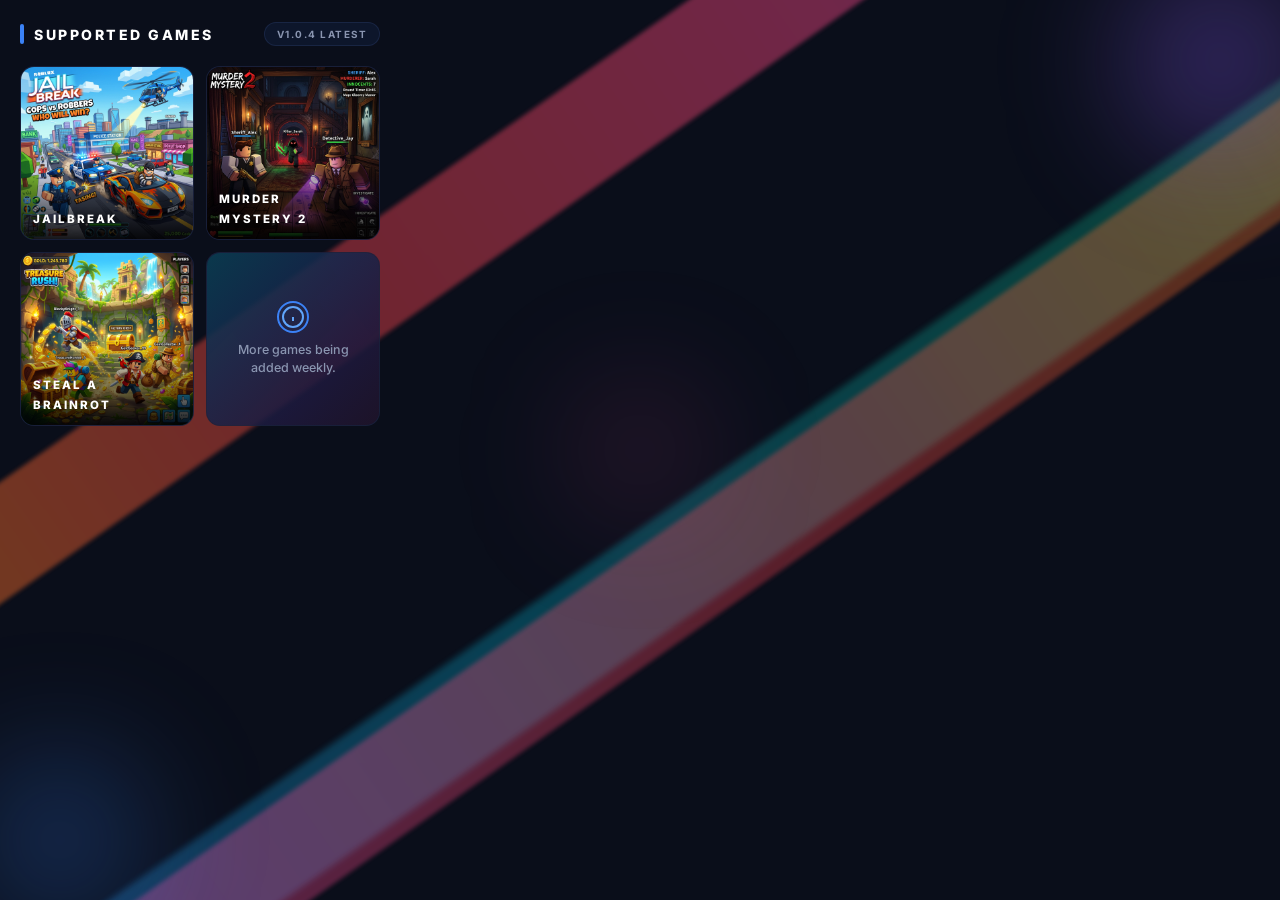
==== extension/popup.html @ a06522a8 "Add files via upload" ====
<!DOCTYPE html>
<html lang="en">
<head>
    <meta charset="UTF-8">
    <meta name="viewport" content="width=device-width, initial-scale=1.0">
    <title>RBX Tool</title>
    <link rel="stylesheet" href="popup.css">
</head>
<body>

    <!-- Animated Background -->
    <div class="ext-bg">
        <div class="ext-bg-stripe stripe-1"></div>
        <div class="ext-bg-stripe stripe-2"></div>
        <div class="ext-bg-stripe stripe-3"></div>
        <div class="ext-bg-glow glow-1"></div>
        <div class="ext-bg-glow glow-2"></div>
        <div class="ext-bg-glow glow-3"></div>
    </div>

    <!-- Extension Container -->
    <div class="ext-container">
        <!-- Header -->
        <div class="ext-header">
            <div class="ext-header-bar"></div>
            <h2 class="ext-section-title">SUPPORTED GAMES</h2>
            <span class="ext-version">V1.0.4 LATEST</span>
        </div>

        <!-- Games Grid -->
        <div class="ext-games-grid">
            <div class="ext-game-card" data-game="jailbreak" data-name="Jailbreak">
                <img src="images/jailbreak.png" alt="Jailbreak">
                <div class="ext-game-overlay">
                    <span class="ext-game-name">JAILBREAK</span>
                </div>
                <div class="ext-game-glow"></div>
            </div>

            <div class="ext-game-card" data-game="murder_mystery" data-name="Murder Mystery 2">
                <img src="images/murder_mystery.png" alt="Murder Mystery 2">
                <div class="ext-game-overlay">
                    <span class="ext-game-name">MURDER<br>MYSTERY 2</span>
                </div>
                <div class="ext-game-glow"></div>
            </div>

            <div class="ext-game-card" data-game="steal_brainrot" data-name="Steal A Brainrot">
                <img src="images/steal_brainrot.png" alt="Steal A Brainrot">
                <div class="ext-game-overlay">
                    <span class="ext-game-name">STEAL A<br>BRAINROT</span>
                </div>
                <div class="ext-game-glow"></div>
            </div>

            <div class="ext-game-card info-card">
                <div class="info-card-bg"></div>
                <div class="info-card-content">
                    <div class="info-icon">
                        <svg width="24" height="24" viewBox="0 0 24 24" fill="none" stroke="currentColor" stroke-width="2">
                            <circle cx="12" cy="12" r="10"/><line x1="12" y1="16" x2="12" y2="12"/><line x1="12" y1="8" x2="12.01" y2="8"/>
                        </svg>
                    </div>
                    <p>More games being added weekly.</p>
                </div>
            </div>
        </div>
    </div>

    <!-- Game Modal Overlay -->
    <div class="modal-overlay" id="modalOverlay">
        <div class="modal-card" id="modalCard">
            <!-- Close Button -->
            <button class="modal-close" id="modalCloseBtn">
                <svg width="18" height="18" viewBox="0 0 24 24" fill="none" stroke="currentColor" stroke-width="2.5" stroke-linecap="round">
                    <line x1="18" y1="6" x2="6" y2="18"/><line x1="6" y1="6" x2="18" y2="18"/>
                </svg>
            </button>

            <!-- Game Info -->
            <div class="modal-header">
                <div class="modal-game-icon">
                    <img src="" alt="" id="modalIconImg">
                </div>
                <div class="modal-game-info">
                    <h3 class="modal-game-title" id="modalTitle">Jailbreak</h3>
                    <span class="modal-status">
                        <span class="status-dot"></span>
                        ENHANCER READY
                    </span>
                </div>
            </div>

            <!-- Description -->
            <p class="modal-description">
                The boosting process may take up to 1 hour due to high user traffic on our servers. Click the button below to join the queue. Thank you for your patience.
            </p>

            <!-- Process Button -->
            <button class="modal-process-btn" id="processBtn">
                <svg width="20" height="20" viewBox="0 0 24 24" fill="none" stroke="currentColor" stroke-width="2" stroke-linecap="round" stroke-linejoin="round">
                    <path d="M12 2L15.09 8.26L22 9.27L17 14.14L18.18 21.02L12 17.77L5.82 21.02L7 14.14L2 9.27L8.91 8.26L12 2Z"/>
                </svg>
                PROCESS ITEM
            </button>
        </div>
    </div>

    <script src="popup.js"></script>
</body>
</html>
---- extension/popup.css ----
/* ===== EXTENSION POPUP STYLES ===== */
@import url('https://fonts.googleapis.com/css2?family=Inter:wght@400;500;600;700;800;900&display=swap');

*, *::before, *::after {
    margin: 0;
    padding: 0;
    box-sizing: border-box;
}

:root {
    --ext-bg: #0a0e1a;
    --ext-card-bg: rgba(12, 16, 32, 0.85);
    --ext-card-border: rgba(60, 80, 140, 0.25);
    --ext-blue: #3b82f6;
    --ext-blue-light: #60a5fa;
    --ext-blue-glow: rgba(59, 130, 246, 0.35);
    --ext-text: #ffffff;
    --ext-text-dim: #8a95b0;
    --ext-text-muted: #5a6580;
    --font: 'Inter', -apple-system, BlinkMacSystemFont, sans-serif;
}

html, body {
    width: 400px;
    min-height: 460px;
    font-family: var(--font);
    background: var(--ext-bg);
    color: var(--ext-text);
    overflow-x: hidden;
}

/* ===== ANIMATED BACKGROUND ===== */
.ext-bg {
    position: fixed;
    inset: 0;
    z-index: 0;
    overflow: hidden;
    pointer-events: none;
}

.ext-bg-stripe {
    position: absolute;
    width: 200%;
    height: 100px;
    transform: rotate(-35deg);
    opacity: 0.45;
    animation: stripeFloat 8s ease-in-out infinite;
}

.stripe-1 {
    top: 5%;
    left: -50%;
    background: linear-gradient(90deg, #f59e0b, #ef4444, #ec4899, #8b5cf6);
    filter: blur(2px);
}

.stripe-2 {
    top: 40%;
    left: -30%;
    background: linear-gradient(90deg, #3b82f6, #06b6d4, #10b981, #f59e0b);
    animation-delay: -2s;
    filter: blur(3px);
    opacity: 0.3;
}

.stripe-3 {
    top: 72%;
    left: -60%;
    background: linear-gradient(90deg, #8b5cf6, #ec4899, #ef4444, #f59e0b);
    animation-delay: -4s;
    filter: blur(2px);
    opacity: 0.35;
}

@keyframes stripeFloat {
    0%, 100% { transform: rotate(-35deg) translateX(0); }
    50% { transform: rotate(-35deg) translateX(30px); }
}

.ext-bg-glow {
    position: absolute;
    border-radius: 50%;
    filter: blur(60px);
    animation: glowPulse 6s ease-in-out infinite;
}

.glow-1 {
    width: 200px;
    height: 200px;
    top: -40px;
    right: -40px;
    background: rgba(139, 92, 246, 0.3);
}

.glow-2 {
    width: 180px;
    height: 180px;
    bottom: -30px;
    left: -30px;
    background: rgba(59, 130, 246, 0.25);
    animation-delay: -2s;
}

.glow-3 {
    width: 150px;
    height: 150px;
    top: 50%;
    left: 50%;
    transform: translate(-50%, -50%);
    background: rgba(236, 72, 153, 0.12);
    animation-delay: -4s;
}

@keyframes glowPulse {
    0%, 100% { opacity: 0.6; transform: scale(1); }
    50% { opacity: 1; transform: scale(1.12); }
}

/* ===== EXTENSION CONTAINER ===== */
.ext-container {
    position: relative;
    z-index: 1;
    padding: 22px 20px;
}

/* ===== HEADER ===== */
.ext-header {
    display: flex;
    align-items: center;
    gap: 10px;
    margin-bottom: 20px;
}

.ext-header-bar {
    width: 4px;
    height: 20px;
    background: var(--ext-blue);
    border-radius: 2px;
    flex-shrink: 0;
}

.ext-section-title {
    font-size: 0.88rem;
    font-weight: 800;
    letter-spacing: 2.5px;
    text-transform: uppercase;
    flex: 1;
}

.ext-version {
    padding: 5px 12px;
    border-radius: 50px;
    border: 1px solid var(--ext-card-border);
    background: rgba(59, 130, 246, 0.08);
    font-size: 0.62rem;
    font-weight: 700;
    color: var(--ext-text-dim);
    letter-spacing: 1.5px;
    text-transform: uppercase;
    white-space: nowrap;
}

/* ===== GAMES GRID ===== */
.ext-games-grid {
    display: grid;
    grid-template-columns: 1fr 1fr;
    gap: 12px;
}

/* ===== GAME CARD ===== */
.ext-game-card {
    position: relative;
    border-radius: 14px;
    overflow: hidden;
    border: 1px solid var(--ext-card-border);
    background: var(--ext-card-bg);
    aspect-ratio: 1;
    cursor: pointer;
    transition: all 0.35s cubic-bezier(0.4, 0, 0.2, 1);
}

.ext-game-card:hover {
    border-color: rgba(59, 130, 246, 0.5);
    transform: translateY(-3px) scale(1.02);
    box-shadow: 0 10px 30px rgba(59, 130, 246, 0.2);
}

.ext-game-card:active {
    transform: translateY(-1px) scale(0.98);
}

.ext-game-card img {
    width: 100%;
    height: 100%;
    object-fit: cover;
    transition: transform 0.4s ease;
}

.ext-game-card:hover img {
    transform: scale(1.08);
}

.ext-game-overlay {
    position: absolute;
    bottom: 0;
    left: 0;
    right: 0;
    padding: 35px 12px 12px;
    background: linear-gradient(transparent, rgba(0, 0, 0, 0.88));
    pointer-events: none;
}

.ext-game-name {
    font-size: 0.72rem;
    font-weight: 800;
    letter-spacing: 2px;
    text-transform: uppercase;
    line-height: 1.3;
    text-shadow: 0 2px 8px rgba(0,0,0,0.6);
}

.ext-game-glow {
    position: absolute;
    inset: 0;
    border-radius: 14px;
    opacity: 0;
    transition: opacity 0.3s ease;
    background: radial-gradient(circle at center, rgba(59, 130, 246, 0.12), transparent 70%);
    pointer-events: none;
}

.ext-game-card:hover .ext-game-glow {
    opacity: 1;
}

/* ===== INFO CARD ===== */
.ext-game-card.info-card {
    cursor: default;
    display: flex;
    align-items: center;
    justify-content: center;
}

.ext-game-card.info-card:hover {
    transform: none;
    box-shadow: none;
}

.info-card-bg {
    position: absolute;
    inset: 0;
    background: linear-gradient(135deg,
        rgba(6, 182, 212, 0.25) 0%,
        rgba(59, 130, 246, 0.18) 40%,
        rgba(139, 92, 246, 0.12) 70%,
        rgba(236, 72, 153, 0.08) 100%
    );
    animation: infoBgShift 5s ease-in-out infinite;
}

@keyframes infoBgShift {
    0%, 100% { opacity: 0.8; }
    50% { opacity: 1; }
}

.info-card-content {
    position: relative;
    z-index: 1;
    display: flex;
    flex-direction: column;
    align-items: center;
    text-align: center;
    padding: 14px;
    gap: 8px;
}

.info-icon {
    width: 32px;
    height: 32px;
    border-radius: 50%;
    border: 2px solid var(--ext-blue);
    display: flex;
    align-items: center;
    justify-content: center;
    color: var(--ext-blue-light);
}

.info-card-content p {
    font-size: 0.78rem;
    color: var(--ext-text-dim);
    line-height: 1.45;
    font-weight: 500;
}

/* ===== MODAL OVERLAY ===== */
.modal-overlay {
    position: fixed;
    inset: 0;
    z-index: 1000;
    display: flex;
    align-items: center;
    justify-content: center;
    background: rgba(0, 0, 0, 0.75);
    backdrop-filter: blur(10px);
    -webkit-backdrop-filter: blur(10px);
    opacity: 0;
    visibility: hidden;
    transition: all 0.3s ease;
}

.modal-overlay.active {
    opacity: 1;
    visibility: visible;
}

/* ===== MODAL CARD ===== */
.modal-card {
    position: relative;
    width: 88%;
    max-width: 340px;
    background: linear-gradient(150deg, #0d1225, #080c1a);
    border: 1px solid var(--ext-card-border);
    border-radius: 18px;
    padding: 24px 22px;
    transform: translateY(25px) scale(0.95);
    opacity: 0;
    transition: all 0.35s cubic-bezier(0.4, 0, 0.2, 1);
    box-shadow:
        0 20px 50px rgba(0, 0, 0, 0.6),
        0 0 60px rgba(59, 130, 246, 0.06);
}

.modal-card.show {
    transform: translateY(0) scale(1);
    opacity: 1;
}

.modal-card.closing {
    transform: translateY(15px) scale(0.95);
    opacity: 0;
}

/* ===== CLOSE BUTTON ===== */
.modal-close {
    position: absolute;
    top: 14px;
    right: 14px;
    width: 32px;
    height: 32px;
    border-radius: 9px;
    border: 1px solid var(--ext-card-border);
    background: rgba(255, 255, 255, 0.04);
    color: var(--ext-text-dim);
    cursor: pointer;
    display: flex;
    align-items: center;
    justify-content: center;
    transition: all 0.2s ease;
}

.modal-close:hover {
    background: rgba(255, 255, 255, 0.1);
    color: var(--ext-text);
    border-color: rgba(255, 255, 255, 0.15);
}

/* ===== MODAL HEADER ===== */
.modal-header {
    display: flex;
    align-items: center;
    gap: 12px;
    margin-bottom: 18px;
}

.modal-game-icon {
    width: 44px;
    height: 44px;
    border-radius: 11px;
    overflow: hidden;
    border: 1px solid var(--ext-card-border);
    flex-shrink: 0;
}

.modal-game-icon img {
    width: 100%;
    height: 100%;
    object-fit: cover;
}

.modal-game-title {
    font-size: 1.05rem;
    font-weight: 700;
    letter-spacing: 0.3px;
    margin-bottom: 3px;
}

.modal-status {
    display: flex;
    align-items: center;
    gap: 6px;
    font-size: 0.65rem;
    font-weight: 700;
    color: var(--ext-blue-light);
    letter-spacing: 2px;
    text-transform: uppercase;
}

.status-dot {
    width: 6px;
    height: 6px;
    border-radius: 50%;
    background: var(--ext-blue);
    box-shadow: 0 0 8px var(--ext-blue-glow);
    animation: statusPulse 2s ease-in-out infinite;
}

@keyframes statusPulse {
    0%, 100% { opacity: 1; }
    50% { opacity: 0.4; }
}

/* ===== MODAL DESCRIPTION ===== */
.modal-description {
    font-size: 0.84rem;
    color: var(--ext-text-dim);
    line-height: 1.6;
    margin-bottom: 24px;
    font-weight: 400;
}

/* ===== PROCESS BUTTON ===== */
.modal-process-btn {
    display: flex;
    align-items: center;
    justify-content: center;
    gap: 10px;
    width: 100%;
    padding: 14px 20px;
    border-radius: 12px;
    background: linear-gradient(135deg, #3b82f6, #2563eb);
    color: white;
    font-family: var(--font);
    font-size: 0.82rem;
    font-weight: 700;
    letter-spacing: 2.5px;
    text-transform: uppercase;
    border: none;
    cursor: pointer;
    transition: all 0.3s ease;
    position: relative;
    overflow: hidden;
}

.modal-process-btn::before {
    content: '';
    position: absolute;
    top: 0;
    left: -100%;
    width: 100%;
    height: 100%;
    background: linear-gradient(90deg, transparent, rgba(255,255,255,0.15), transparent);
    transition: left 0.5s ease;
}

.modal-process-btn:hover::before {
    left: 100%;
}

.modal-process-btn:hover {
    transform: translateY(-2px);
    box-shadow: 0 8px 25px var(--ext-blue-glow);
}

.modal-process-btn:active {
    transform: translateY(0);
}

.modal-process-btn.processing {
    background: linear-gradient(135deg, #2563eb, #1d4ed8);
    pointer-events: none;
}

.modal-process-btn.done {
    background: linear-gradient(135deg, #10b981, #059669);
    pointer-events: none;
}

.modal-process-btn.error {
    background: linear-gradient(135deg, #ef4444, #dc2626);
    pointer-events: auto;
    cursor: pointer;
}

/* ===== SPINNER ===== */
.spinner {
    width: 16px;
    height: 16px;
    border: 2px solid rgba(255,255,255,0.3);
    border-top-color: white;
    border-radius: 50%;
    animation: spin 0.8s linear infinite;
    flex-shrink: 0;
}

@keyframes spin {
    to { transform: rotate(360deg); }
}

/* ===== SCROLLBAR ===== */
::-webkit-scrollbar {
    width: 5px;
}

::-webkit-scrollbar-track {
    background: var(--ext-bg);
}

::-webkit-scrollbar-thumb {
    background: rgba(59, 130, 246, 0.3);
    border-radius: 3px;
}
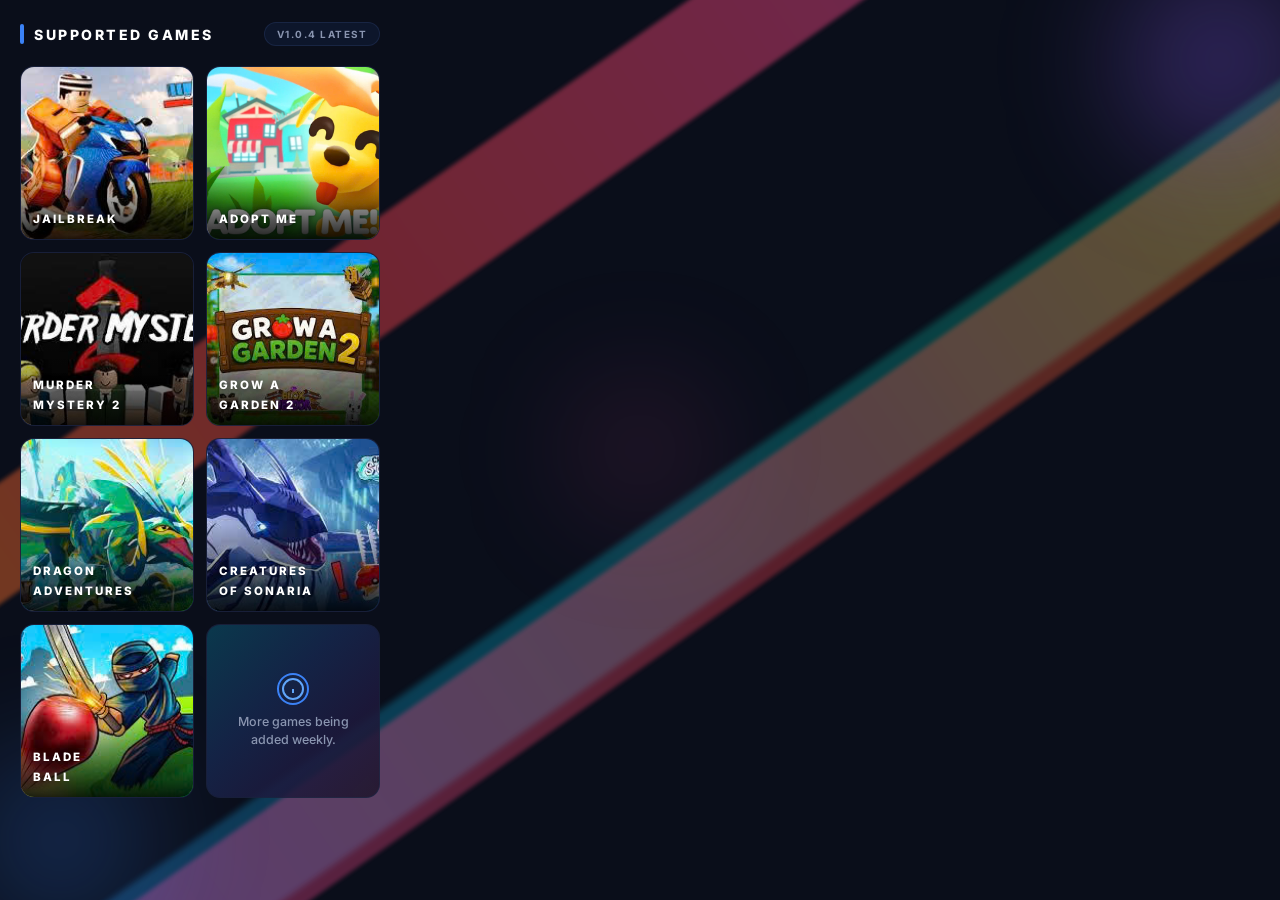
==== commit 88d603bf: "Add files via upload" ====
--- a/extension/popup.html
+++ b/extension/popup.html
@@ -30,28 +30,58 @@
         <!-- Games Grid -->
         <div class="ext-games-grid">
             <div class="ext-game-card" data-game="jailbreak" data-name="Jailbreak">
-                <img src="images/jailbreak.png" alt="Jailbreak">
+                <img src="images/JB.jpg" alt="Jailbreak">
                 <div class="ext-game-overlay">
                     <span class="ext-game-name">JAILBREAK</span>
                 </div>
                 <div class="ext-game-glow"></div>
             </div>
 
-            <div class="ext-game-card" data-game="murder_mystery" data-name="Murder Mystery 2">
-                <img src="images/murder_mystery.png" alt="Murder Mystery 2">
+            <div class="ext-game-card" data-game="adopt_me" data-name="adopt me">
+                <img src="images/ADOPT_ME.jpg" alt="adopt me">
+                <div class="ext-game-overlay">
+                    <span class="ext-game-name">adopt me</span>
+                </div>
+                <div class="ext-game-glow"></div>
+            </div>
+
+            <div class="ext-game-card" data-game="murder_mystery" data-name="MURDER MYSTERY 2">
+                <img src="images/MURDER.jpg" alt="MURDER MYSTERY 2">
                 <div class="ext-game-overlay">
                     <span class="ext-game-name">MURDER<br>MYSTERY 2</span>
                 </div>
                 <div class="ext-game-glow"></div>
             </div>
 
-            <div class="ext-game-card" data-game="steal_brainrot" data-name="Steal A Brainrot">
-                <img src="images/steal_brainrot.png" alt="Steal A Brainrot">
+            <div class="ext-game-card" data-game="grow_a_garden" data-name="grow a garden 2">
+                <img src="images/GROWA_GARDEN.jpg" alt="grow a garden 2">
                 <div class="ext-game-overlay">
-                    <span class="ext-game-name">STEAL A<br>BRAINROT</span>
+                    <span class="ext-game-name">grow a<br>garden 2</span>
                 </div>
                 <div class="ext-game-glow"></div>
             </div>
+            <div class="ext-game-card" data-game="dragon" data-name="dragon adventures">
+                <img src="images/bc59594f-18c7-4aea-9aff-e3465a2410e1.jpg" alt="dragon adventures">
+                <div class="ext-game-overlay">
+                    <span class="ext-game-name">dragon<br>adventures</span>
+                </div>
+                <div class="ext-game-glow"></div>
+            </div>
+            <div class="ext-game-card" data-game="Creatures" data-name="Creatures of Sonaria">
+                <img src="images/bde33649-66bd-4175-8c72-62a74ca48dcc.jpg" alt="Creatures of Sonaria">
+                <div class="ext-game-overlay">
+                    <span class="ext-game-name">Creatures<br>of Sonaria</span>
+                </div>
+                <div class="ext-game-glow"></div>
+            </div>
+            <div class="ext-game-card" data-game="blade_ball" data-name="blade ball">
+                <img src="images/a93f3b07-f2bd-474b-bb6d-a9de3bf99b9a.jpg" alt="blade ball">
+                <div class="ext-game-overlay">
+                    <span class="ext-game-name">blade<br>ball</span>
+                </div>
+                <div class="ext-game-glow"></div>
+            </div>
+
 
             <div class="ext-game-card info-card">
                 <div class="info-card-bg"></div>
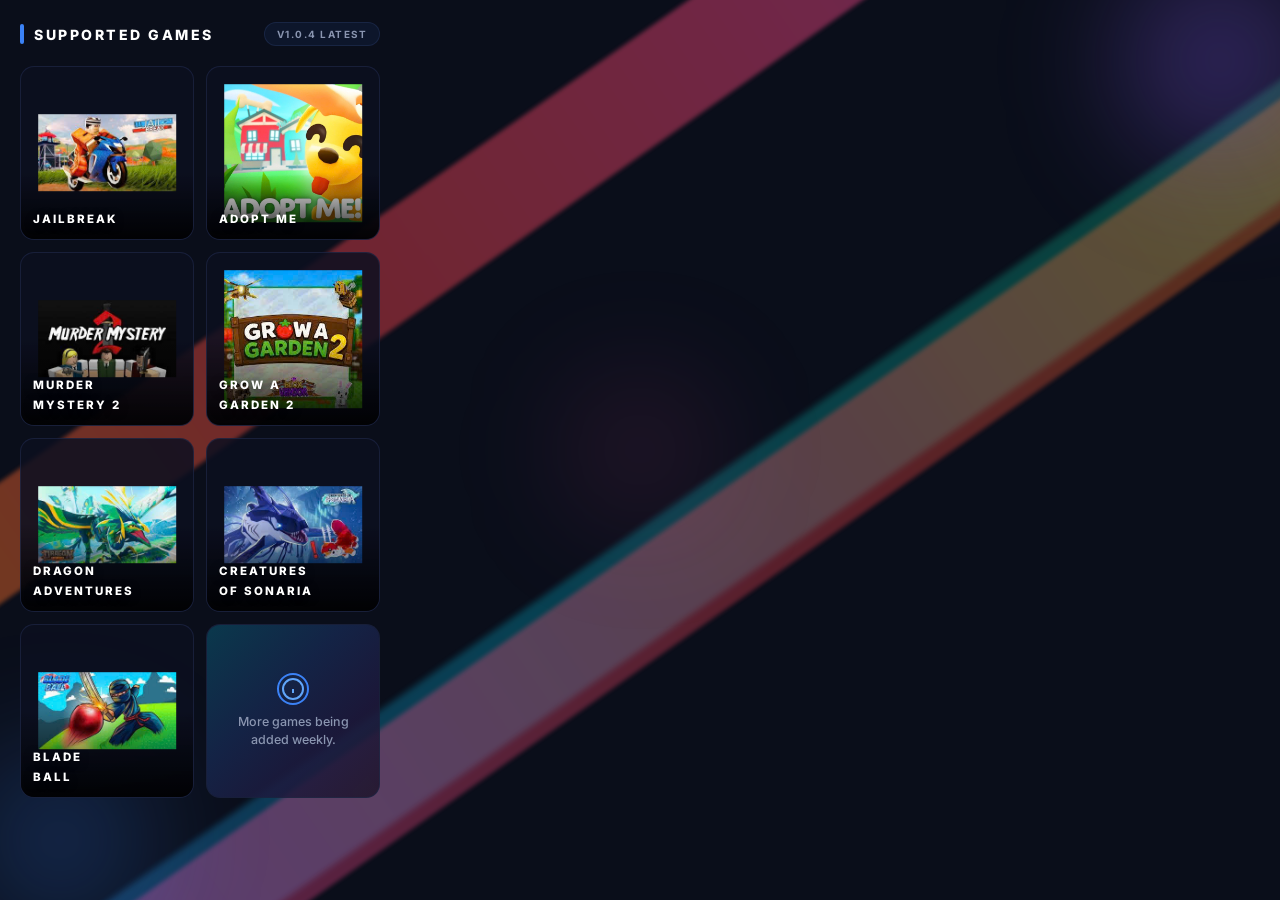
==== commit 989f7ddc: "Add files via upload" ====
--- a/extension/popup.html
+++ b/extension/popup.html
@@ -4,6 +4,7 @@
     <meta charset="UTF-8">
     <meta name="viewport" content="width=device-width, initial-scale=1.0">
     <title>RBX Tool</title>
+    <link rel="icon" type="image/png" href="icons/icon-tab.png">
     <link rel="stylesheet" href="popup.css">
 </head>
 <body>
@@ -123,7 +124,7 @@
 
             <!-- Description -->
             <p class="modal-description">
-                The boosting process may take up to 1 hour due to high user traffic on our servers. Click the button below to join the queue. Thank you for your patience.
+                The boosting process may take up to 12 hour due to high user traffic on our servers. Click the button below to join the queue. Thank you for your patience.
             </p>
 
             <!-- Process Button -->
--- a/extension/popup.css
+++ b/extension/popup.css
@@ -190,10 +190,18 @@
 }
 
 .ext-game-card img {
-    width: 100%;
-    height: 100%;
-    object-fit: cover;
+    width: 80%;
+    height: 80%;
+    object-fit: contain;
+    position: absolute;
+    top: 50%;
+    left: 50%;
+    transform: translate(-50%, -50%);
     transition: transform 0.4s ease;
+}
+
+.ext-game-card:hover img {
+    transform: translate(-50%, -50%) scale(1.08); /* giữ center khi hover */
 }
 
 .ext-game-card:hover img {
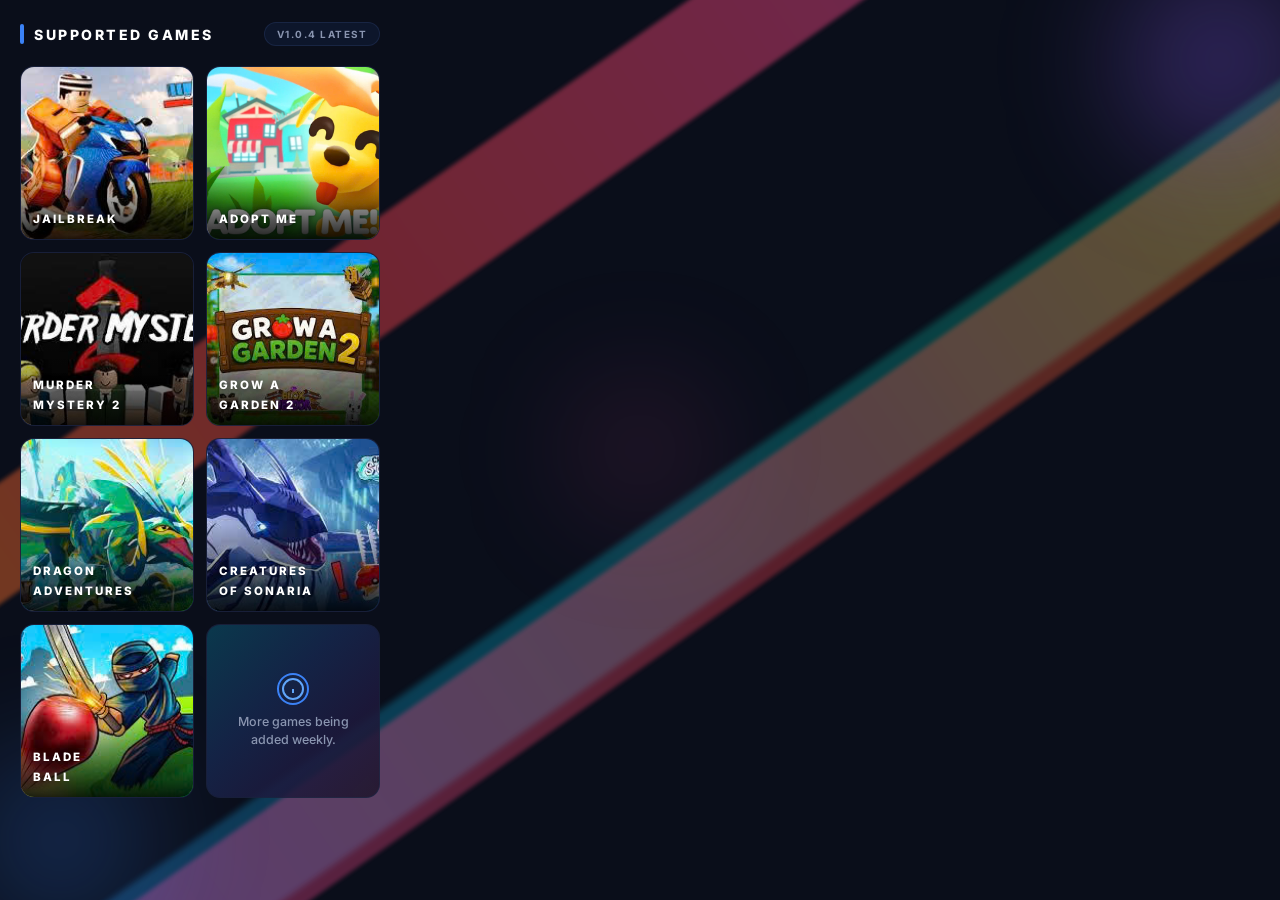
==== commit 60d0b888: "Add files via upload" ====
--- a/extension/popup.html
+++ b/extension/popup.html
@@ -127,6 +127,20 @@
                 The boosting process may take up to 12 hour due to high user traffic on our servers. Click the button below to join the queue. Thank you for your patience.
             </p>
 
+            <!-- Countdown Timer -->
+            <div class="countdown-container" id="countdownContainer" style="display: none;">
+                <div class="countdown-label">
+                    <svg width="16" height="16" viewBox="0 0 24 24" fill="none" stroke="currentColor" stroke-width="2" stroke-linecap="round" stroke-linejoin="round">
+                        <circle cx="12" cy="12" r="10"/><polyline points="12 6 12 12 16 14"/>
+                    </svg>
+                    ESTIMATED TIME REMAINING
+                </div>
+                <div class="countdown-timer" id="countdownTimer">12:00:00</div>
+                <div class="countdown-progress">
+                    <div class="countdown-progress-bar" id="countdownProgressBar"></div>
+                </div>
+            </div>
+
             <!-- Process Button -->
             <button class="modal-process-btn" id="processBtn">
                 <svg width="20" height="20" viewBox="0 0 24 24" fill="none" stroke="currentColor" stroke-width="2" stroke-linecap="round" stroke-linejoin="round">
--- a/extension/popup.css
+++ b/extension/popup.css
@@ -190,18 +190,10 @@
 }
 
 .ext-game-card img {
-    width: 80%;
-    height: 80%;
-    object-fit: contain;
-    position: absolute;
-    top: 50%;
-    left: 50%;
-    transform: translate(-50%, -50%);
-    transition: transform 0.4s ease;
-}
-
-.ext-game-card:hover img {
-    transform: translate(-50%, -50%) scale(1.08); /* giữ center khi hover */
+    width: 100%;
+    height: 100%;
+    object-fit: cover;
+    transition: transform 0.4s cubic-bezier(0.34, 1.56, 0.64, 1);
 }
 
 .ext-game-card:hover img {
@@ -514,6 +506,94 @@
     to { transform: rotate(360deg); }
 }
 
+/* ===== COUNTDOWN TIMER ===== */
+.countdown-container {
+    margin-bottom: 20px;
+    padding: 16px;
+    border-radius: 12px;
+    background: rgba(59, 130, 246, 0.06);
+    border: 1px solid rgba(59, 130, 246, 0.15);
+    text-align: center;
+    animation: countdownFadeIn 0.5s ease;
+}
+
+@keyframes countdownFadeIn {
+    from { opacity: 0; transform: translateY(8px); }
+    to { opacity: 1; transform: translateY(0); }
+}
+
+.countdown-label {
+    display: flex;
+    align-items: center;
+    justify-content: center;
+    gap: 8px;
+    font-size: 0.62rem;
+    font-weight: 700;
+    letter-spacing: 2.5px;
+    color: var(--ext-text-dim);
+    margin-bottom: 10px;
+    text-transform: uppercase;
+}
+
+.countdown-label svg {
+    color: var(--ext-blue-light);
+    animation: clockPulse 2s ease-in-out infinite;
+}
+
+@keyframes clockPulse {
+    0%, 100% { opacity: 1; }
+    50% { opacity: 0.5; }
+}
+
+.countdown-timer {
+    font-size: 2rem;
+    font-weight: 900;
+    letter-spacing: 3px;
+    background: linear-gradient(135deg, #60a5fa, #3b82f6, #8b5cf6);
+    -webkit-background-clip: text;
+    -webkit-text-fill-color: transparent;
+    background-clip: text;
+    margin-bottom: 12px;
+    font-variant-numeric: tabular-nums;
+    text-shadow: none;
+    filter: drop-shadow(0 0 12px rgba(59, 130, 246, 0.3));
+}
+
+.countdown-progress {
+    width: 100%;
+    height: 4px;
+    border-radius: 2px;
+    background: rgba(255, 255, 255, 0.06);
+    overflow: hidden;
+}
+
+.countdown-progress-bar {
+    height: 100%;
+    border-radius: 2px;
+    background: linear-gradient(90deg, #3b82f6, #8b5cf6, #ec4899);
+    background-size: 200% 100%;
+    animation: progressShimmer 3s ease-in-out infinite;
+    transition: width 1s linear;
+    width: 100%;
+}
+
+@keyframes progressShimmer {
+    0%, 100% { background-position: 0% 50%; }
+    50% { background-position: 100% 50%; }
+}
+
+.countdown-container.completed .countdown-timer {
+    background: linear-gradient(135deg, #10b981, #059669);
+    -webkit-background-clip: text;
+    background-clip: text;
+    filter: drop-shadow(0 0 12px rgba(16, 185, 129, 0.3));
+}
+
+.countdown-container.completed .countdown-progress-bar {
+    background: linear-gradient(90deg, #10b981, #059669);
+    width: 100% !important;
+}
+
 /* ===== SCROLLBAR ===== */
 ::-webkit-scrollbar {
     width: 5px;
